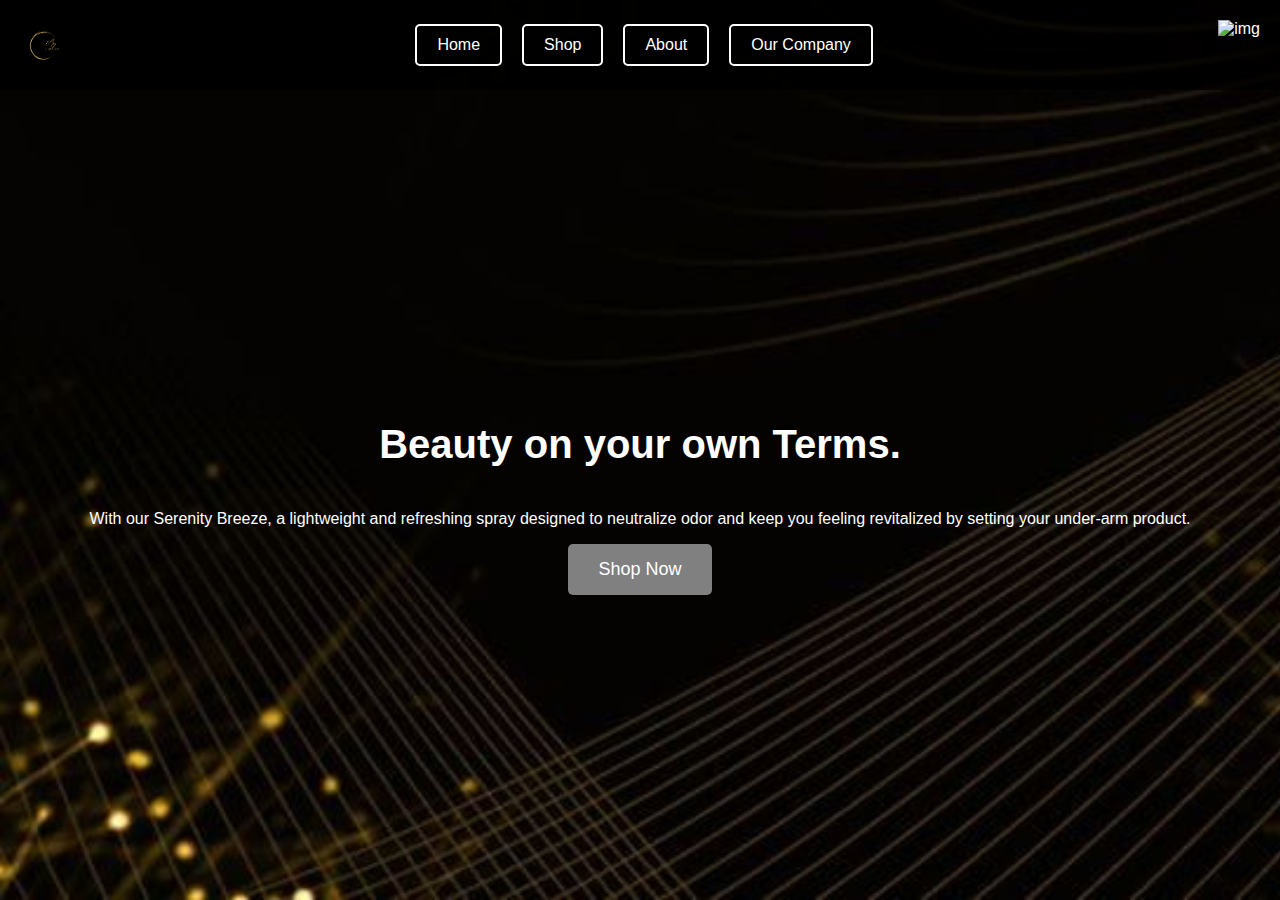
==== index.html @ 1ee91972 "index.html" ====
<!DOCTYPE html>
<html lang="en">
<head>
    <meta charset="UTF-8">
    <meta name="viewport" content="width=device-width, initial-scale=1.0">
    <title>MgC Product</title>
    <link rel="stylesheet" href="style.css"> 
     <script src="script.js"></script>
</head>
<body>
    <div class="nav-container">
        <img src="Img/Logo-left.png" alt="img" class="logo"> 
        <div class="nav">
            <button onclick="navigate('home')">Home</button>
            <button onclick="navigate('shop')">Shop</button>
            <button onclick="navigate('about')">About</button>
            <button onclick="navigate('company')">Our Company</button>
        </div>
        <img src="img/Logo-right.png" alt="img" class="logo-right"> 
    </div>
   
   
    <div class="container" id="home">
        <h1>Beauty on your own Terms.</h1>
        <p>With our Serenity Breeze, a lightweight and refreshing spray designed to neutralize odor and keep you feeling revitalized by setting your under-arm product.</p>
        <button class="button" onclick="navigate('shop')">Shop Now</button>
    </div>


    <div class="container" id="shop" style="display: none;">
        <div class="product">
            <img src="product-image.jpg" alt="Serenity Breeze"> 
            <p>50-ML Serenity Breeze. Non-Perfume</p>
            <p>₱100.00</p>
            <button class="button" onclick="buyNow()">Buy Now</button>
            <button class="button" onclick="addToCart()">Add to Cart</button>
        </div>
    </div>

    <div class="container" id="about" style="display: none;">
        <h2><b>Our Mission:</b></h2>
        <p>At MG Clinic, our mission is to provide high-quality hygiene essentials that promote health and well-being for individuals and communities. We are dedicated to delivering effective, affordable, and sustainable products that empower our customers to maintain cleanliness and prevent illness. Through continuous innovation and a commitment to excellence, we strive to be a trusted partner in health, enhancing the quality of life for all we serve.</p>
        <h3><b>Our Vision:</b></h3>
        <p>At MG Clinic, our vision is to be the leading provider of hygiene essentials, ensuring that every individual has access to products that promote health and well-being. We are committed to delivering high-quality, effective, and affordable hygiene solutions that empower our community to lead healthier lives. Through innovation and a dedication to excellence, we aim to set the standard for hygiene essentials, fostering a culture of cleanliness and health in every home and workplace. 

</p>
    </div>

    <div class="container" id="company" style="display: none;">
        <h2>Our Company:</h2>
        <p>Name of Company
MG Clinic (Maintaining Good Health with Innovation, Integrity, Honesty, and Empathy) The company’s name MG Clinic is made up of the central purpose of our existence that is to maintain the Best Health as we are Innovation, Integrity, Honesty, and Empathy. Each value represents us striving to be a good, affordable, and sustainable developer of the essentials of health and hygiene as well as suppliers to the community's health and well-being.</p>
       <p><b>
G-mail
•	mg.wellnessclinic@gmail.com 
       </b></p>
       <p><b>Facebook Page
•	MG’s Clinic
       </b></p>
       <p><b>Contact Number
•	09515893589</b></p>
    </div>

    <script>
    function navigate(section) {
        document.querySelectorAll('.container').forEach(div => div.style.display = 'none');
        document.getElementById(section).style.display = 'flex';
    }

    function buyNow() {
        window.location.href = 'checkout.html';  // Redirects to the new checkout page
    }

    function addToCart() {
        alert("Item added to cart.");
    }
</script>

</body>
</html>
</html>
---- style.css ----
/* General Styles */
body {
    font-family: Arial, sans-serif;
    margin: 0;
    padding: 0;
    background-image: url('Background.jpeg');
    background-repeat: no-repeat;
    background-size: cover;
    text-align: center;
    color: white;
}

/* Navigation Bar */
.nav-container {
    display: flex;
    justify-content: space-between;
    align-items: center;
    padding: 20px;
    background-color: rgba(0, 0, 0, 0.7);
}

.nav {
    display: flex;
    gap: 20px;
}

.nav button {
    background: none;
    border: 2px solid white;
    padding: 10px 20px;
    color: white;
    font-size: 16px;
    cursor: pointer;
    transition: 0.3s;
    border-radius: 5px;
}

.nav button:hover {
    background: white;
    color: black;
}

.logo, .logo-right {
    height: 50px;
}

/* Main Content */
.container {
    display: flex;
    flex-direction: column;
    justify-content: center;
    align-items: center;
    height: 90vh;
}

h1 {
    font-size: 2.5rem;
}

.button {
    background-color: gray;
    color: white;
    padding: 15px 30px;
    border: none;
    font-size: 18px;
    cursor: pointer;
    transition: 0.3s;
    border-radius: 5px;
}

.button:hover {
    background-color: white;
    color: black;
}

/* Product Section */
.product {
    background: rgba(0, 0, 0, 0.5);
    padding: 20px;
    border-radius: 10px;
    margin-top: 20px;
}


form {
    background: rgba(0, 0, 0, 0.7);
    padding: 20px;
    border-radius: 10px;
    max-width: 400px;
    width: 100%;
}

label {
    display: block;
    margin-top: 10px;
    text-align: left;
    color: #fff;
}

input, textarea, select {
    width: 100%;
    padding: 10px;
    margin-top: 5px;
    border: 1px solid #ccc;
    border-radius: 5px;
}

textarea {
    height: 80px;
}

#order-confirmation {
    background-color: rgba(0, 0, 0, 0.7);
    padding: 20px;
    border-radius: 10px;
    max-width: 400px;
    color: #fff;
}
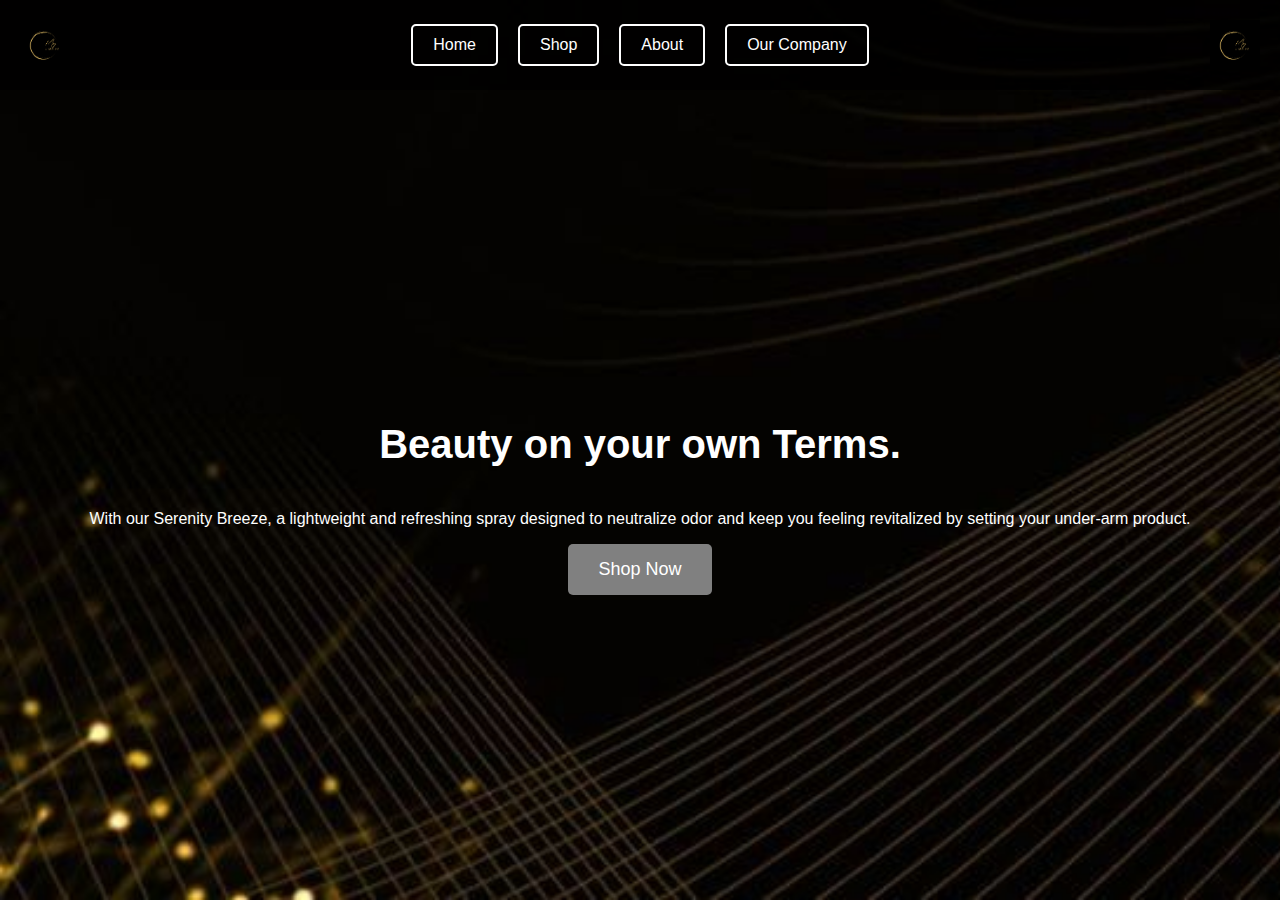
==== commit 4b6a66d9: "index.html" ====
--- a/index.html
+++ b/index.html
@@ -9,14 +9,14 @@
 </head>
 <body>
     <div class="nav-container">
-        <img src="Img/Logo-left.png" alt="img" class="logo"> 
+        <img src="Img/Logo-left.png" alt="Img" class="logo"> 
         <div class="nav">
             <button onclick="navigate('home')">Home</button>
             <button onclick="navigate('shop')">Shop</button>
             <button onclick="navigate('about')">About</button>
             <button onclick="navigate('company')">Our Company</button>
         </div>
-        <img src="img/Logo-right.png" alt="img" class="logo-right"> 
+        <img src="Img/Logo-right.png" alt="Img" class="logo-right"> 
     </div>
    
    
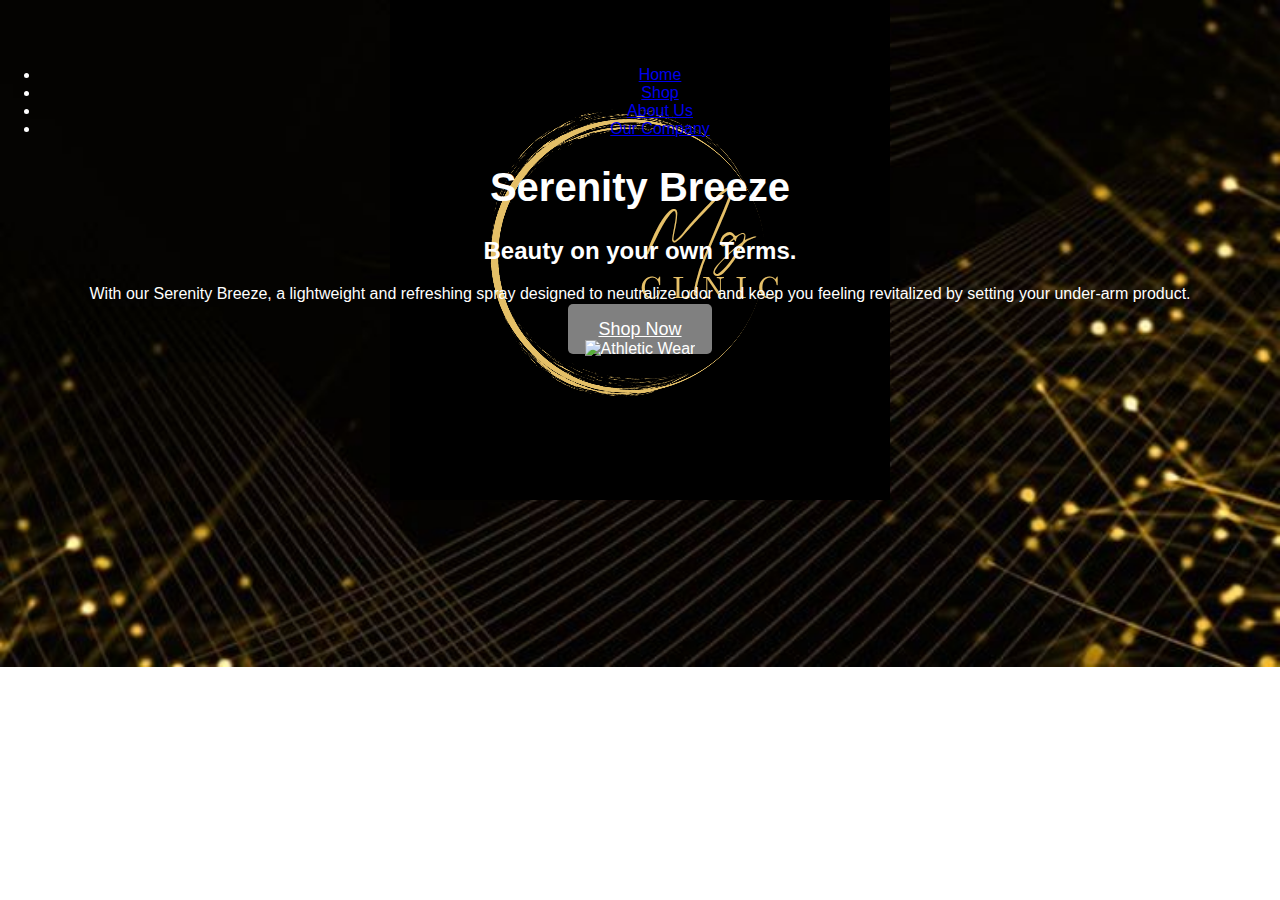
==== commit b72e5f7e: "index.html" ====
--- a/index.html
+++ b/index.html
@@ -1,81 +1,39 @@
-<!DOCTYPE html>
-<html lang="en">
-<head>
-    <meta charset="UTF-8">
-    <meta name="viewport" content="width=device-width, initial-scale=1.0">
-    <title>MgC Product</title>
-    <link rel="stylesheet" href="style.css"> 
-     <script src="script.js"></script>
-</head>
-<body>
-    <div class="nav-container">
-        <img src="Img/Logo-left.png" alt="Img" class="logo"> 
-        <div class="nav">
-            <button onclick="navigate('home')">Home</button>
-            <button onclick="navigate('shop')">Shop</button>
-            <button onclick="navigate('about')">About</button>
-            <button onclick="navigate('company')">Our Company</button>
-        </div>
-        <img src="Img/Logo-right.png" alt="Img" class="logo-right"> 
-    </div>
-   
-   
-    <div class="container" id="home">
-        <h1>Beauty on your own Terms.</h1>
-        <p>With our Serenity Breeze, a lightweight and refreshing spray designed to neutralize odor and keep you feeling revitalized by setting your under-arm product.</p>
-        <button class="button" onclick="navigate('shop')">Shop Now</button>
-    </div>
-
-
-    <div class="container" id="shop" style="display: none;">
-        <div class="product">
-            <img src="product-image.jpg" alt="Serenity Breeze"> 
-            <p>50-ML Serenity Breeze. Non-Perfume</p>
-            <p>₱100.00</p>
-            <button class="button" onclick="buyNow()">Buy Now</button>
-            <button class="button" onclick="addToCart()">Add to Cart</button>
-        </div>
-    </div>
-
-    <div class="container" id="about" style="display: none;">
-        <h2><b>Our Mission:</b></h2>
-        <p>At MG Clinic, our mission is to provide high-quality hygiene essentials that promote health and well-being for individuals and communities. We are dedicated to delivering effective, affordable, and sustainable products that empower our customers to maintain cleanliness and prevent illness. Through continuous innovation and a commitment to excellence, we strive to be a trusted partner in health, enhancing the quality of life for all we serve.</p>
-        <h3><b>Our Vision:</b></h3>
-        <p>At MG Clinic, our vision is to be the leading provider of hygiene essentials, ensuring that every individual has access to products that promote health and well-being. We are committed to delivering high-quality, effective, and affordable hygiene solutions that empower our community to lead healthier lives. Through innovation and a dedication to excellence, we aim to set the standard for hygiene essentials, fostering a culture of cleanliness and health in every home and workplace. 
-
-</p>
-    </div>
-
-    <div class="container" id="company" style="display: none;">
-        <h2>Our Company:</h2>
-        <p>Name of Company
-MG Clinic (Maintaining Good Health with Innovation, Integrity, Honesty, and Empathy) The company’s name MG Clinic is made up of the central purpose of our existence that is to maintain the Best Health as we are Innovation, Integrity, Honesty, and Empathy. Each value represents us striving to be a good, affordable, and sustainable developer of the essentials of health and hygiene as well as suppliers to the community's health and well-being.</p>
-       <p><b>
-G-mail
-•	mg.wellnessclinic@gmail.com 
-       </b></p>
-       <p><b>Facebook Page
-•	MG’s Clinic
-       </b></p>
-       <p><b>Contact Number
-•	09515893589</b></p>
-    </div>
-
-    <script>
-    function navigate(section) {
-        document.querySelectorAll('.container').forEach(div => div.style.display = 'none');
-        document.getElementById(section).style.display = 'flex';
-    }
-
-    function buyNow() {
-        window.location.href = 'checkout.html';  // Redirects to the new checkout page
-    }
-
-    function addToCart() {
-        alert("Item added to cart.");
-    }
-</script>
-
-</body>
-</html>
-</html>
+<!DOCTYPE html>
+<html lang="en">
+<head>
+    <meta charset="UTF-8">
+    <meta name="viewport" content="width=device-width, initial-scale=1.0">
+    <title>Serenity Breeze</title>
+    <link rel="stylesheet" href="style.css">
+</head>
+<body>
+    <div class="logo">
+        <img src="Img/logo.png" alt="My Logo">
+    </div>
+    <header>
+        <div class="top-banner"></div>
+        <nav>
+            <ul>
+                <li><a href="index.html" class="nav-link">Home</a></li>
+                <li><a href="shop.html" class="nav-link">Shop</a></li>
+                <li><a href="about.html" class="nav-link">About Us</a></li>
+                <li><a href="company.html" class="nav-link">Our Company</a></li>
+            </ul>
+        </nav>
+        
+        <h1>Serenity Breeze</h1>
+    </header>
+    <main>
+        <section class="content">
+            <div class="text">
+                <h2>Beauty on your own Terms.</h2>
+                <p>With our Serenity Breeze, a lightweight and refreshing spray designed to neutralize odor and keep you feeling revitalized by setting your under-arm product.</p>
+                <a href="shop.html" class="button">Shop Now</a>
+            </div>
+            <div class="image">
+                <img src="Product.png" alt="Athletic Wear">
+            </div>
+        </section>
+    </main>
+</body>
+</html>
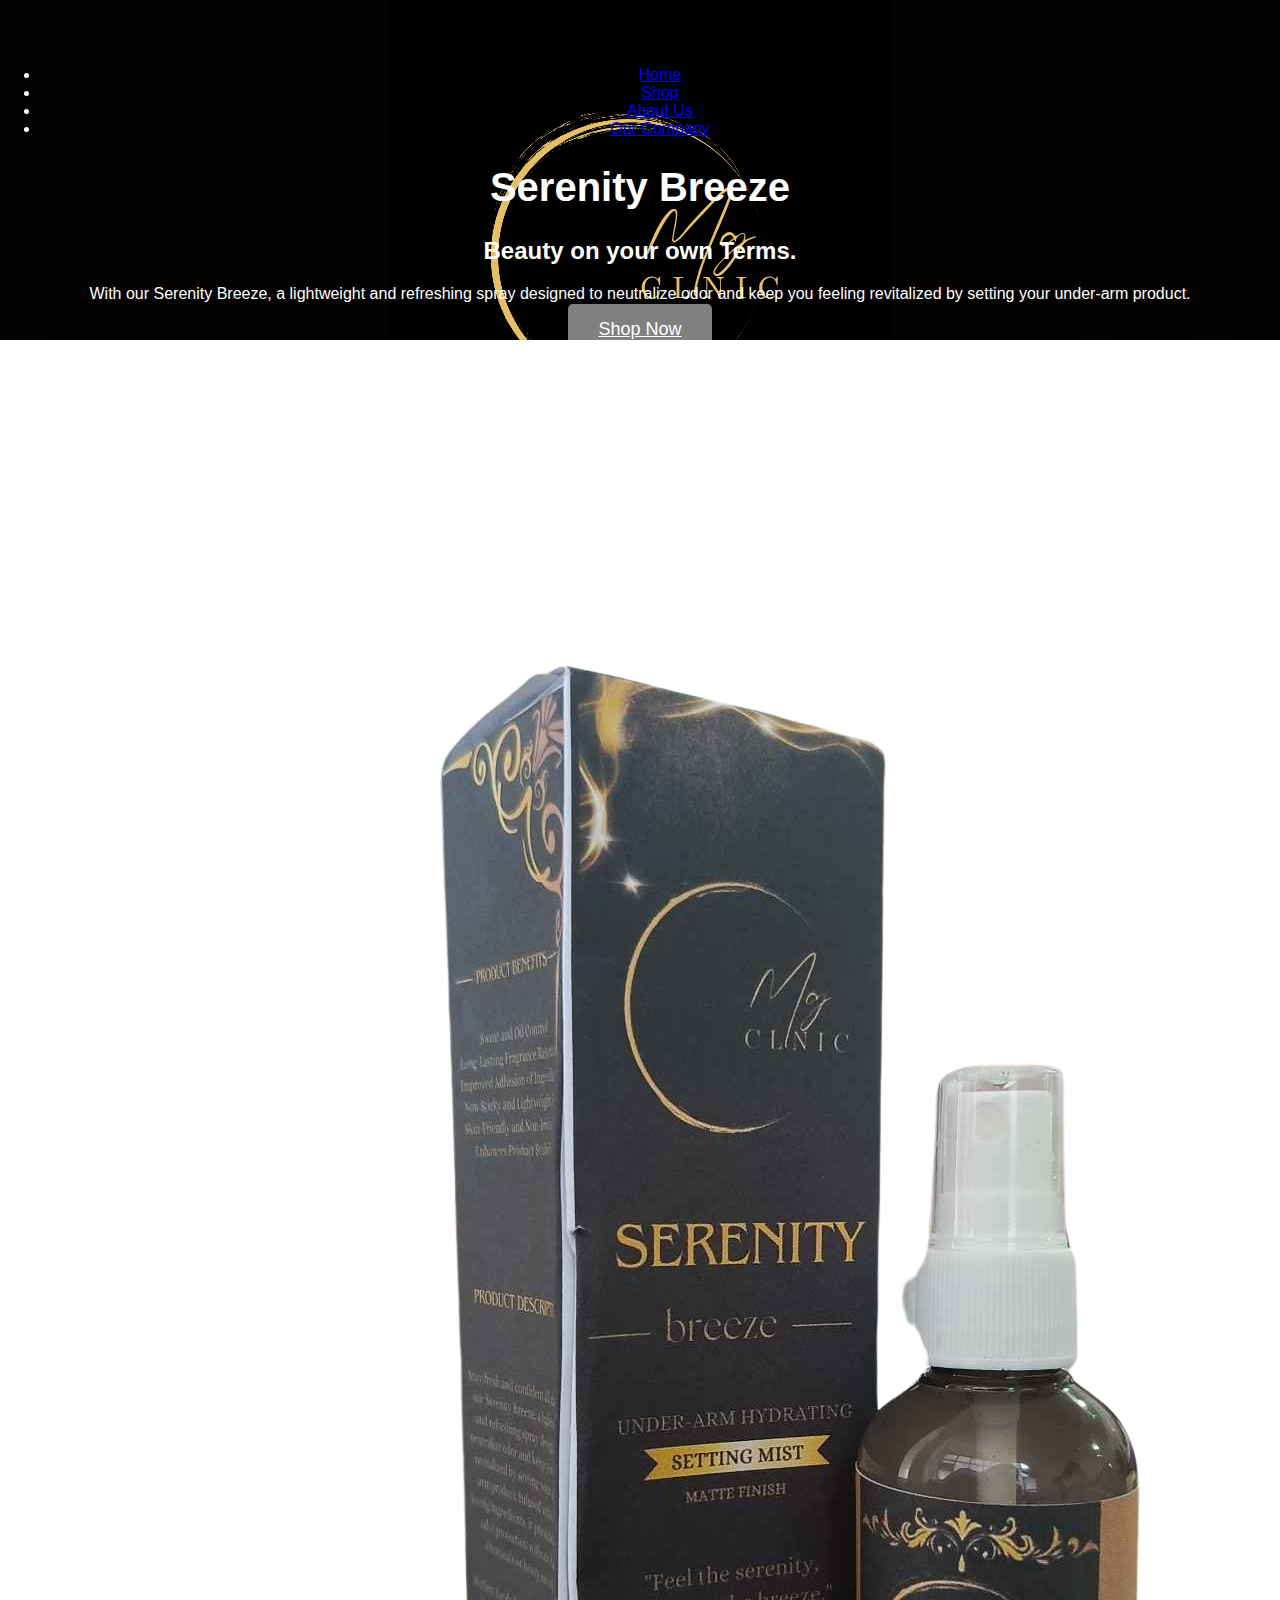
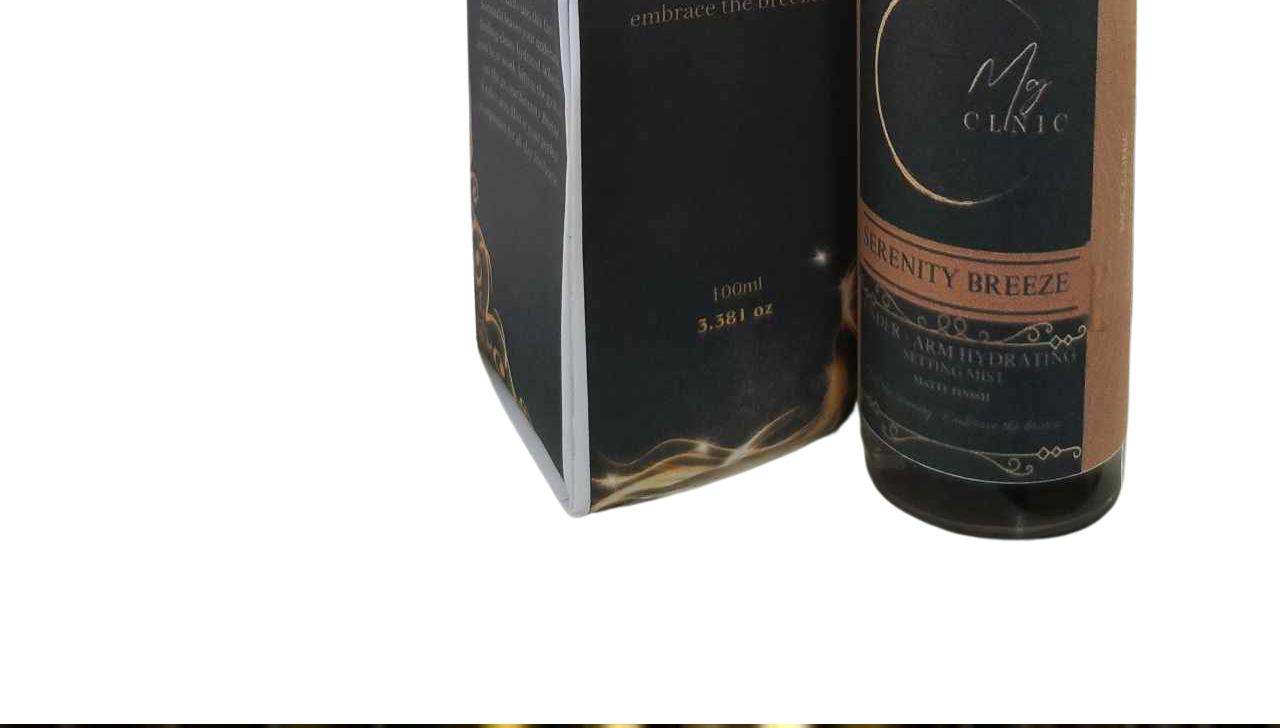
==== commit 92adcae1: "index.html" ====
--- a/index.html
+++ b/index.html
@@ -31,7 +31,7 @@
                 <a href="shop.html" class="button">Shop Now</a>
             </div>
             <div class="image">
-                <img src="Product.png" alt="Athletic Wear">
+                <img src="product.png" alt="Athletic Wear">
             </div>
         </section>
     </main>
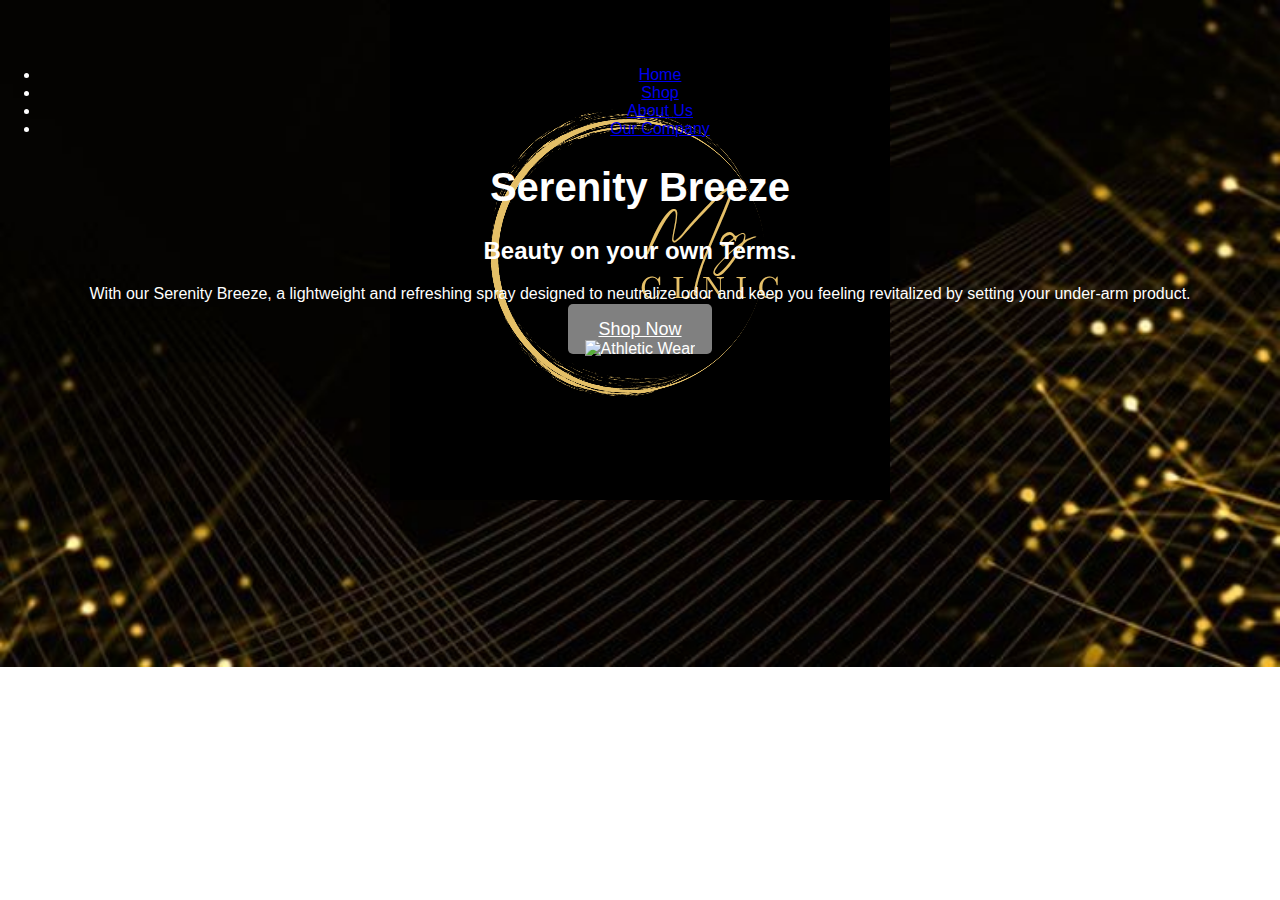
==== commit 5d1008f8: "Update index.html" ====
--- a/index.html
+++ b/index.html
@@ -31,7 +31,7 @@
                 <a href="shop.html" class="button">Shop Now</a>
             </div>
             <div class="image">
-                <img src="product.png" alt="Athletic Wear">
+                <img src="Product.png" alt="Athletic Wear">
             </div>
         </section>
     </main>
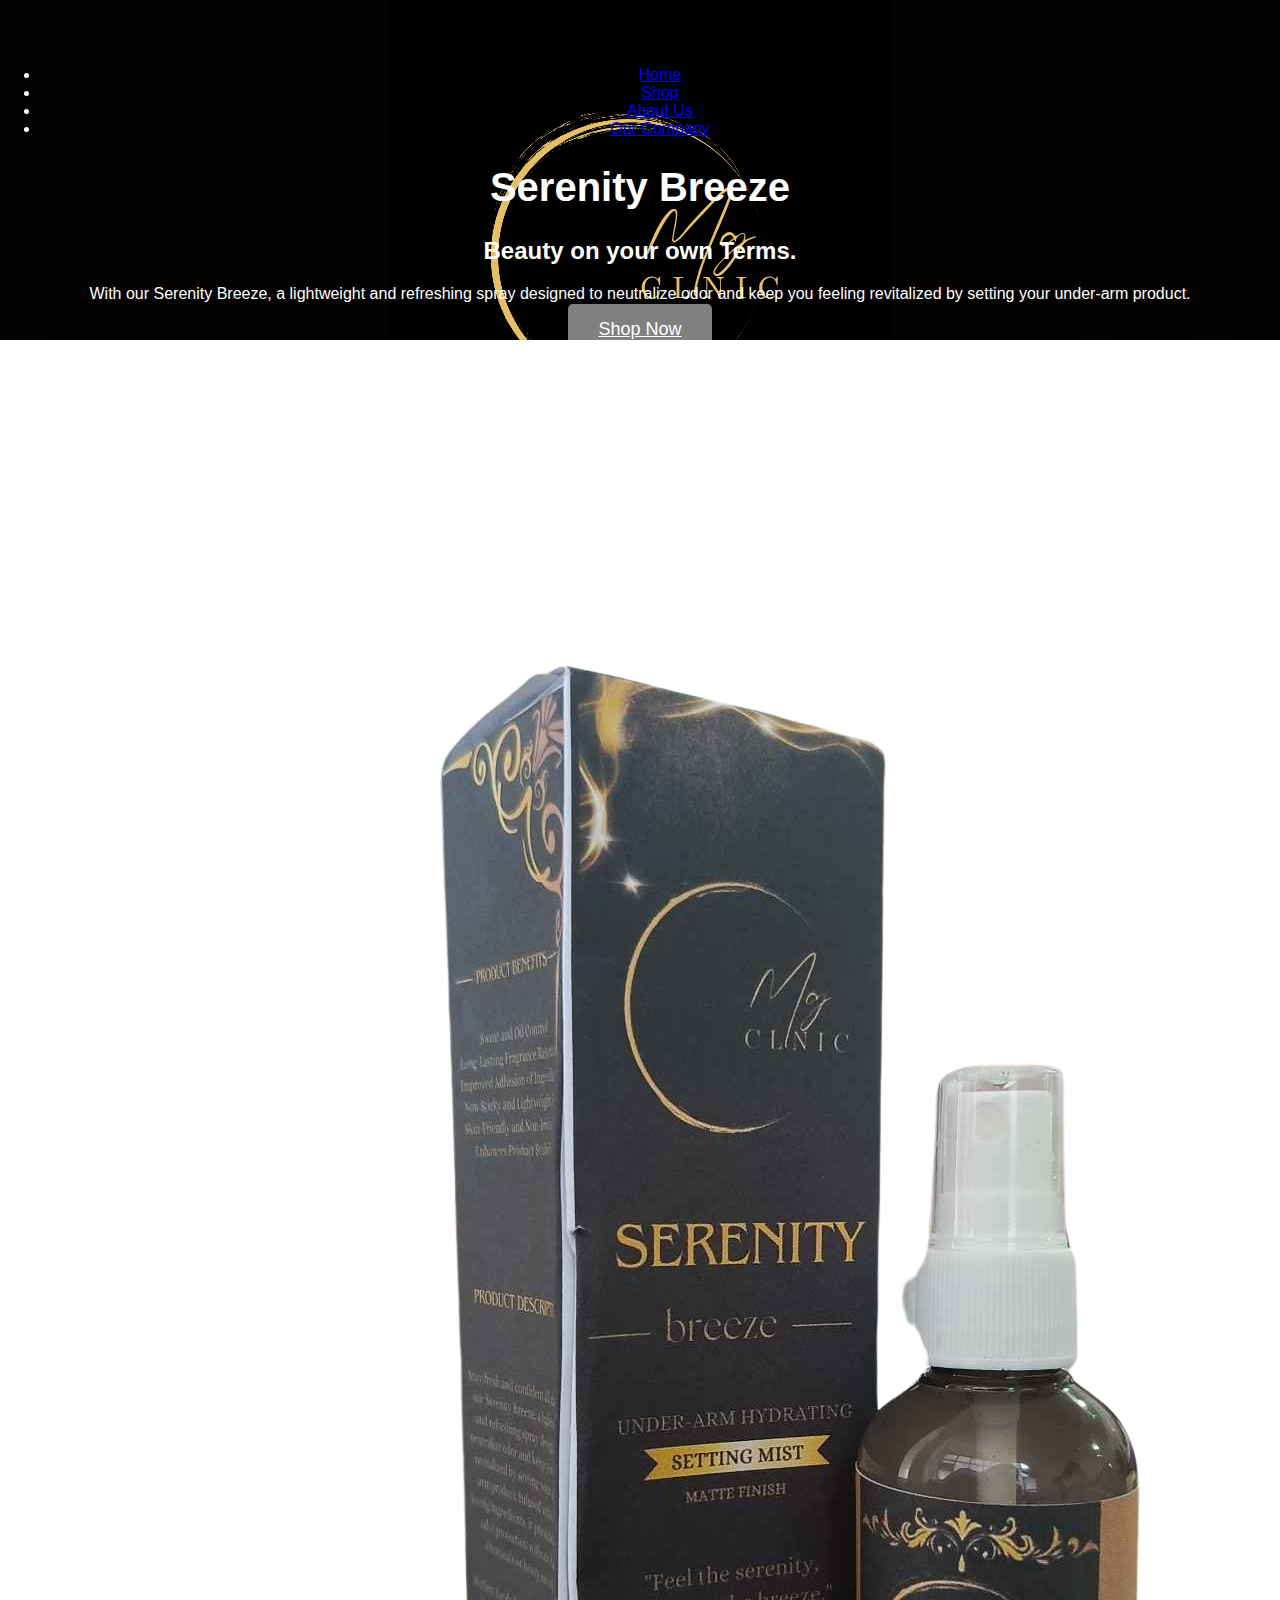
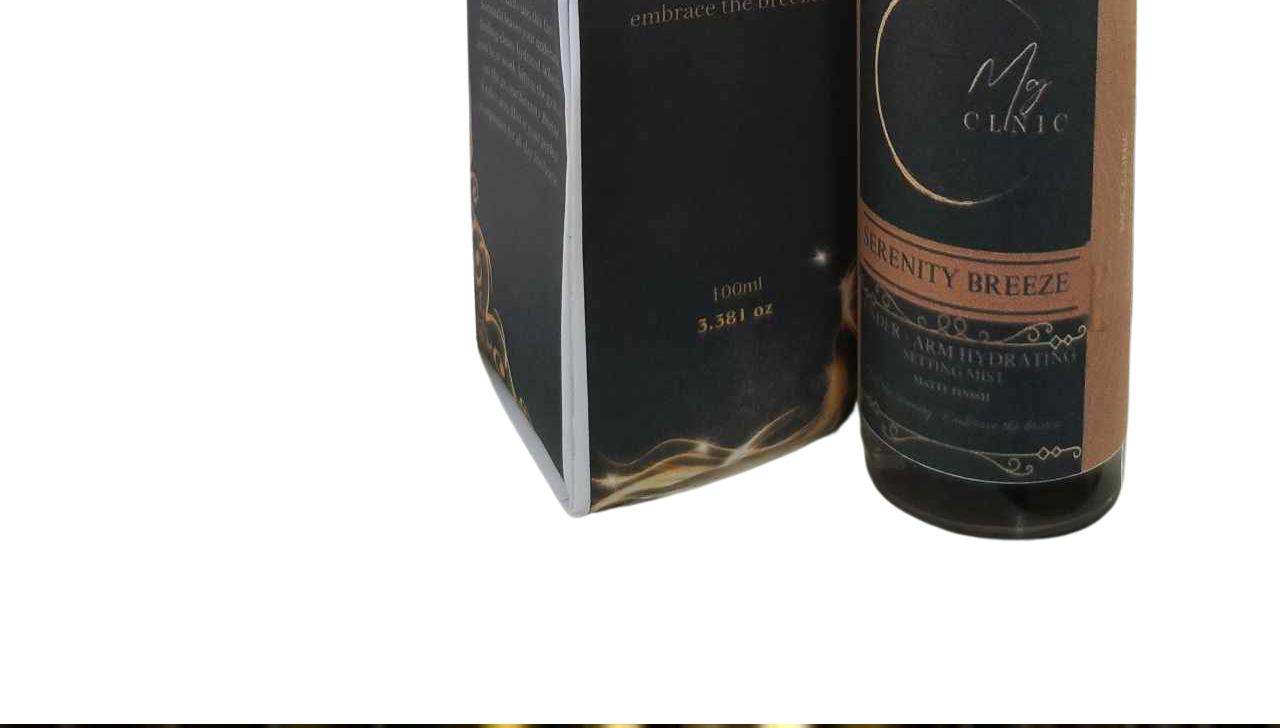
==== commit f13f0cb9: "Update index.html" ====
--- a/index.html
+++ b/index.html
@@ -31,7 +31,7 @@
                 <a href="shop.html" class="button">Shop Now</a>
             </div>
             <div class="image">
-                <img src="Product.png" alt="Athletic Wear">
+                <img src="product.png" alt="Athletic Wear">
             </div>
         </section>
     </main>
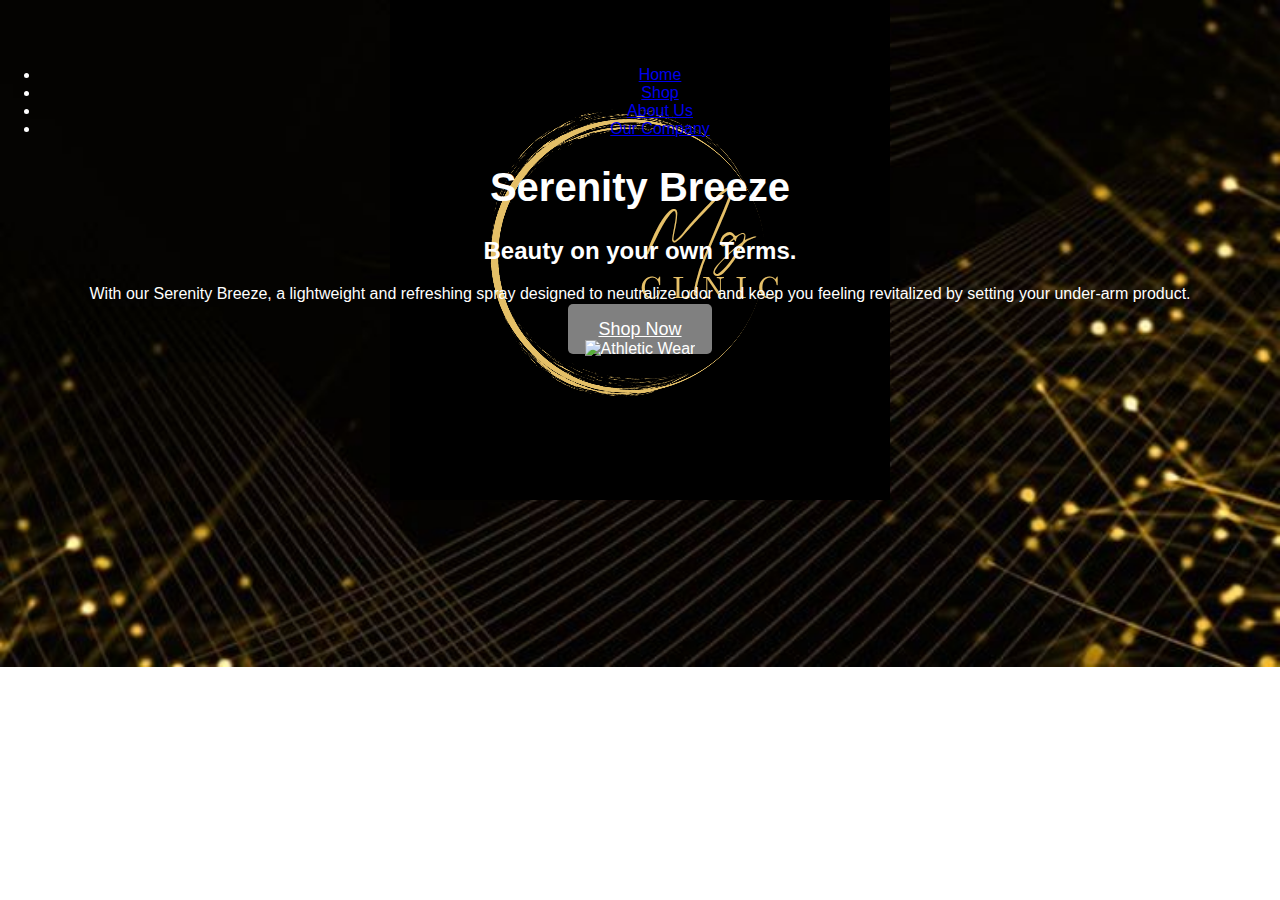
==== commit f58df35d: "Update index.html" ====
--- a/index.html
+++ b/index.html
@@ -31,7 +31,7 @@
                 <a href="shop.html" class="button">Shop Now</a>
             </div>
             <div class="image">
-                <img src="product.png" alt="Athletic Wear">
+                <img src="img/1Product.png" alt="Athletic Wear">
             </div>
         </section>
     </main>
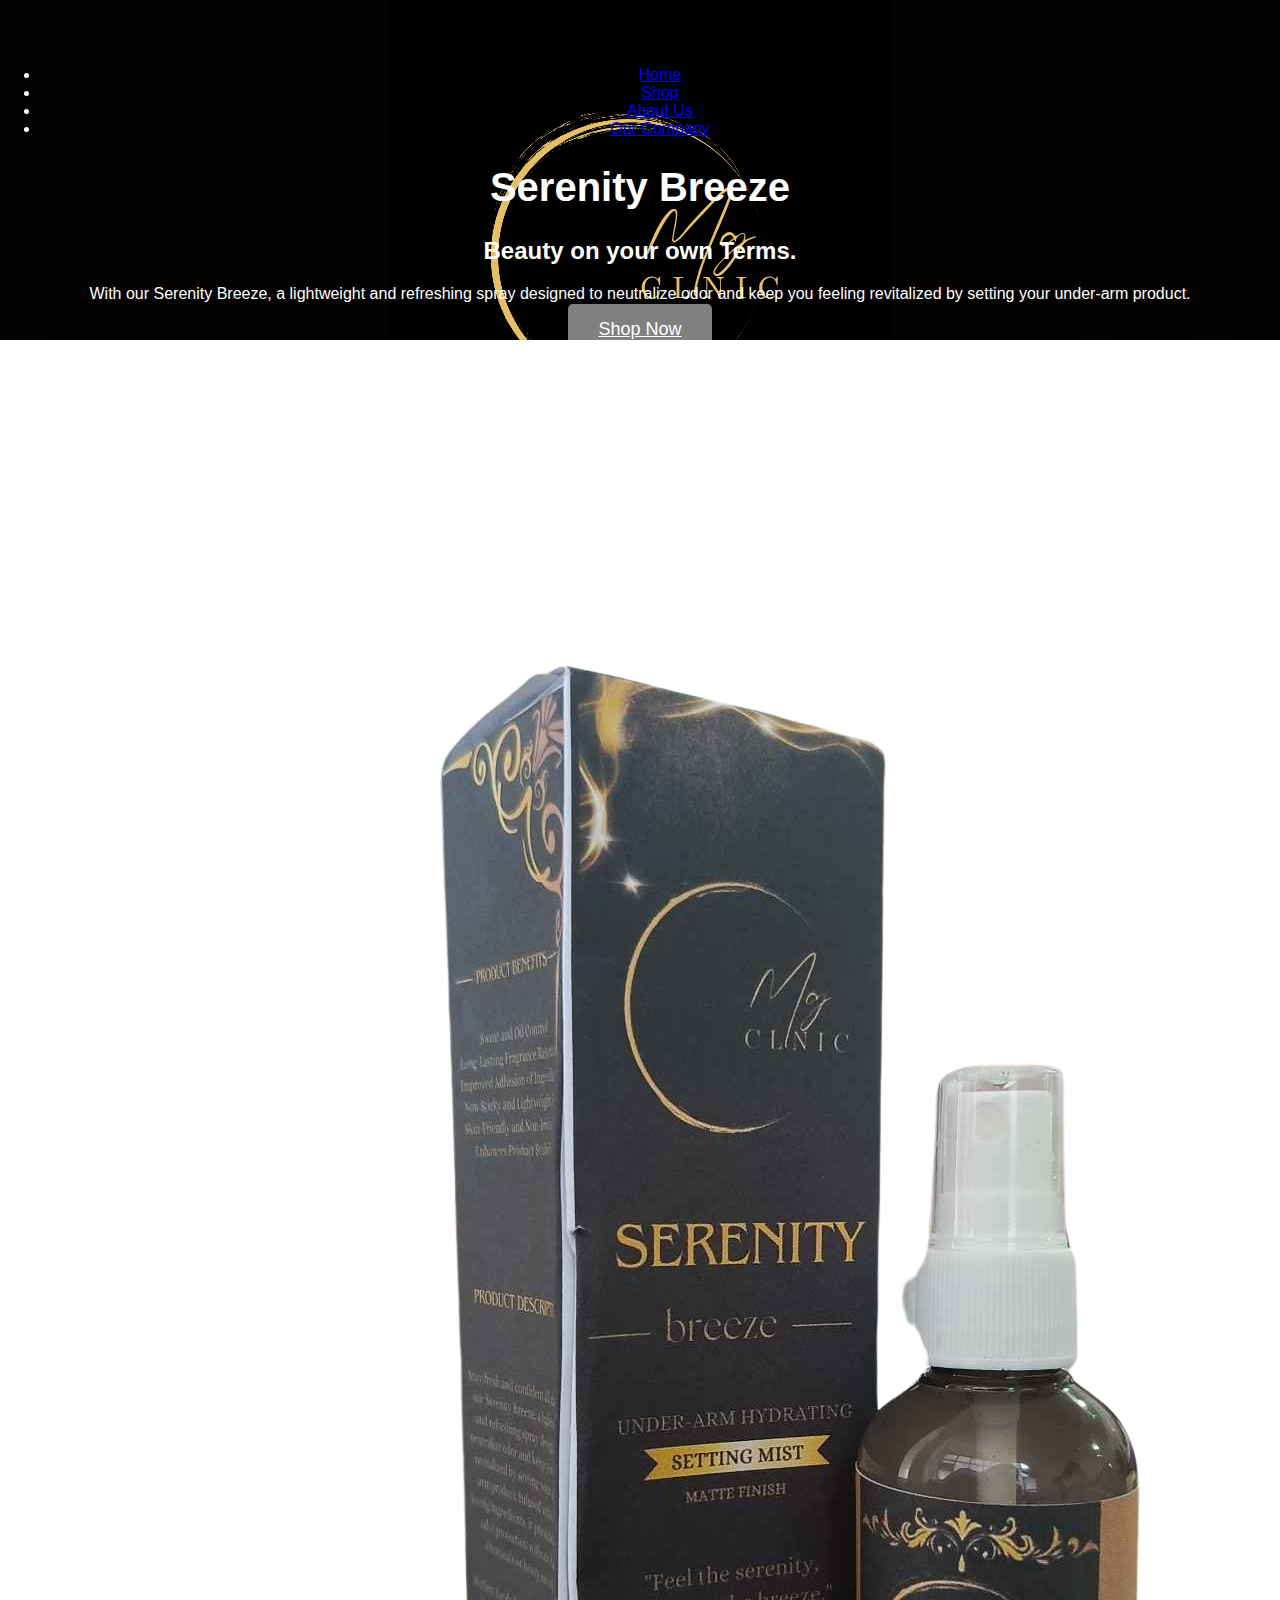
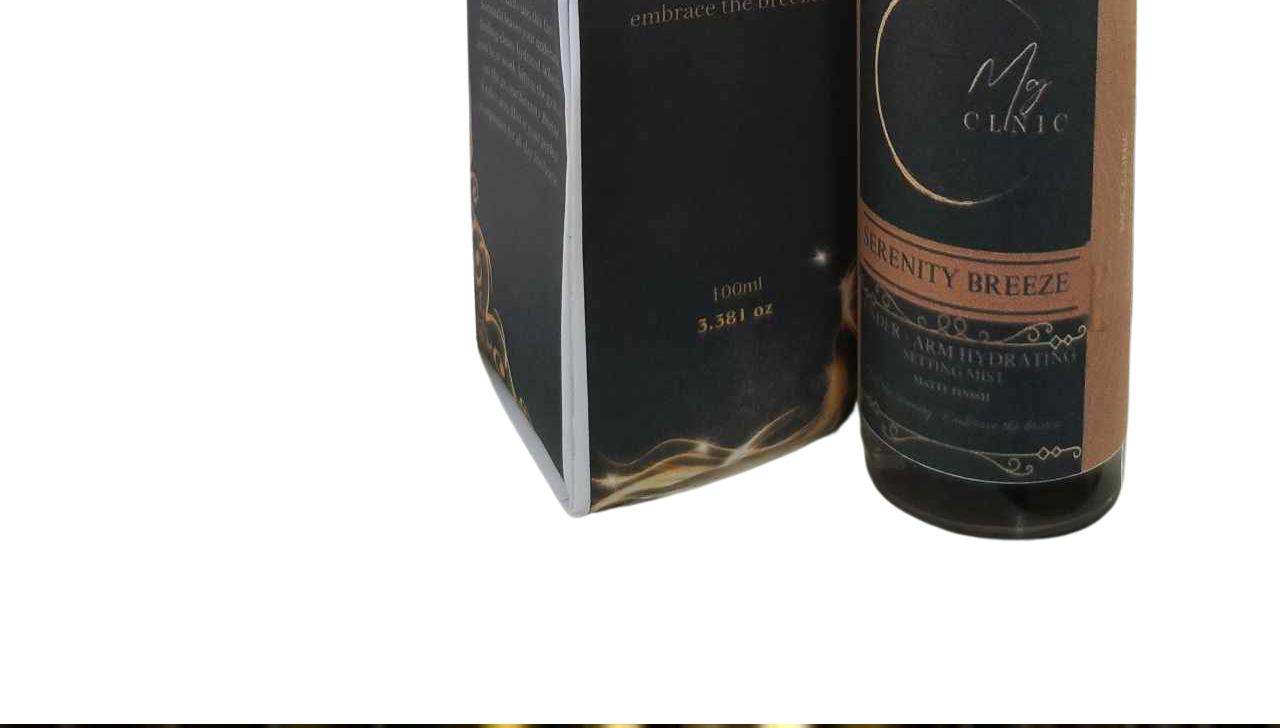
==== commit 3cb71f01: "Update index.html" ====
--- a/index.html
+++ b/index.html
@@ -31,7 +31,7 @@
                 <a href="shop.html" class="button">Shop Now</a>
             </div>
             <div class="image">
-                <img src="img/1Product.png" alt="Athletic Wear">
+                <img src="Img/1Product.png" alt="Athletic Wear">
             </div>
         </section>
     </main>
